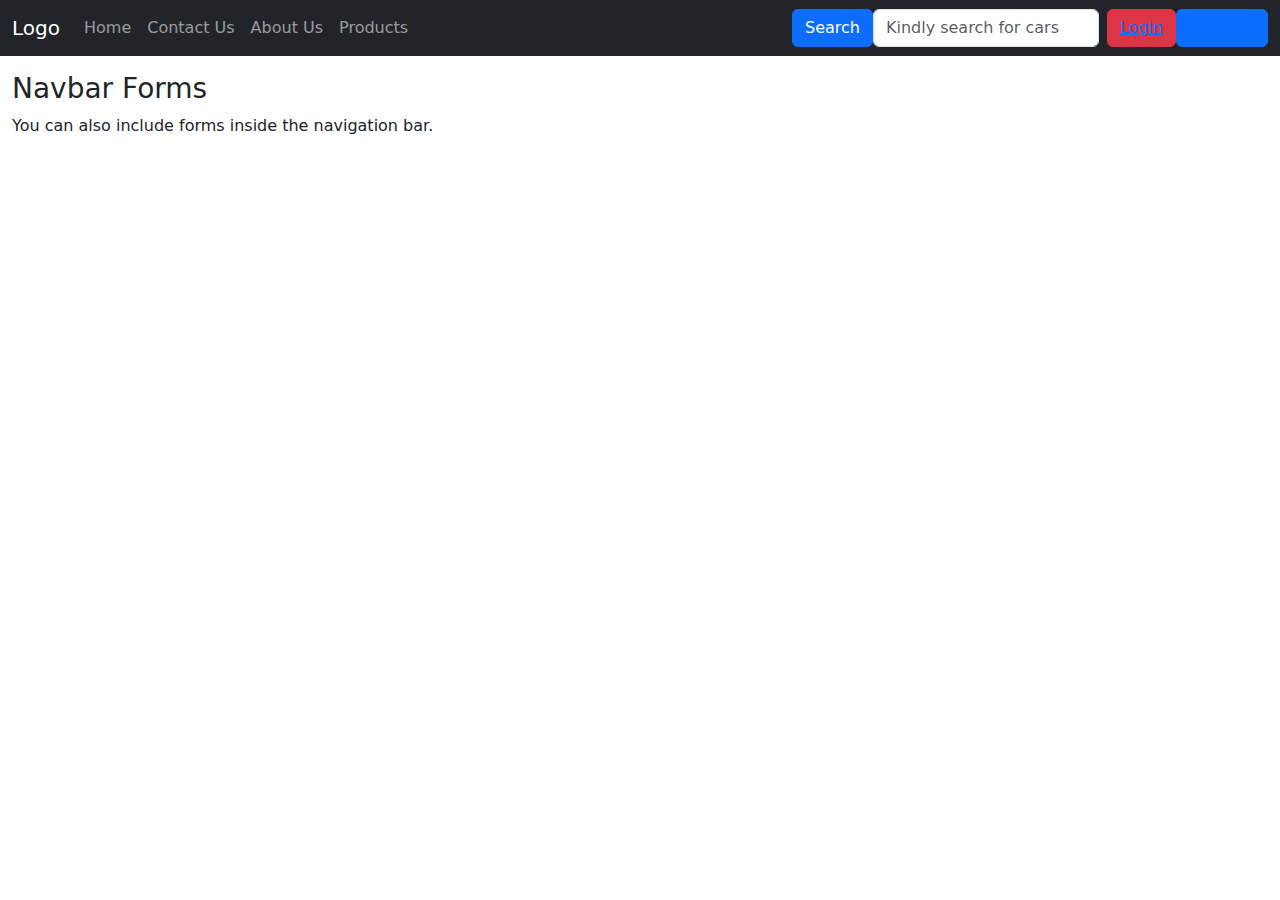
==== index.html @ 912a789f "developed the signup and login page using HTML and CSS, Bootstrap" ====
<!DOCTYPE html>
<html lang="en">
<head>


    <meta charset="UTF-8">
    <meta http-equiv="X-UA-Compatible" content="IE=edge">
    <meta name="viewport" content="width=device-width, initial-scale=1.0">
    <title>Home</title>
    <!-- style -->
    <link href="https://cdn.jsdelivr.net/npm/bootstrap@5.1.2/dist/css/bootstrap.min.css" rel="stylesheet">

    <script src="https://cdn.jsdelivr.net/npm/bootstrap@5.1.2/dist/js/bootstrap.bundle.min.js"></script>
    <link rel="stylesheet" href="style/style.css">

</head>
<body>
    <nav class="navbar navbar-expand-sm navbar-dark bg-dark">
        <div class="container-fluid">



          <a class="navbar-brand" href="javascript:void(0)">Logo</a>
          <button class="navbar-toggler" type="button" data-bs-toggle="collapse" data-bs-target="#mynavbar">
            <span class="navbar-toggler-icon"></span>
          </button>
          <div class="collapse navbar-collapse" id="mynavbar">
            <ul class="navbar-nav me-auto">
              <li class="nav-item">
                <a class="nav-link" href="javascript:void(0)">Home</a>
              </li>
              <li class="nav-item">
                <a class="nav-link" href="javascript:void(0)">Contact Us</a>
              </li>
              <li class="nav-item">
                <a class="nav-link" href="javascript:void(0)">About Us</a>
              </li>
              <li class="nav-item">
                <a class="nav-link" href="javascript:void(0)">Products</a>
              </li>
            </ul>


            <form class="d-flex"> <!-- Search button -->
                <button class="btn btn-primary" type="button">Search</button>
                <input class="form-control me-2" type="text" placeholder="Kindly search for cars">
            </form>

            <!-- Login button and singup btn -->
            <div class="d-flex">
                <button class="btn btn-danger" type="button" id=""><a href="login.html">Login</a></button>
                <br>
                <button class="btn btn-primary" type="button"><a href="login.html">Register</a></button>
            </div>
          </div>
        </div>
    </nav>



    
    

      <div class="container-fluid mt-3">
        <h3>Navbar Forms</h3>
        <p>You can also include forms inside the navigation bar.</p>
      </div>
  
  
  
  
      <!-- <script src="script/script.js"></script> -->



</body>
</html>
---- style/style.css ----
.modal-header, h4, .close {
    background-color: #5cb85c;
    color:white !important;
    text-align: center;
    font-size: 30px;
  }
  .modal-footer {
    background-color: #f9f9f9;
  }
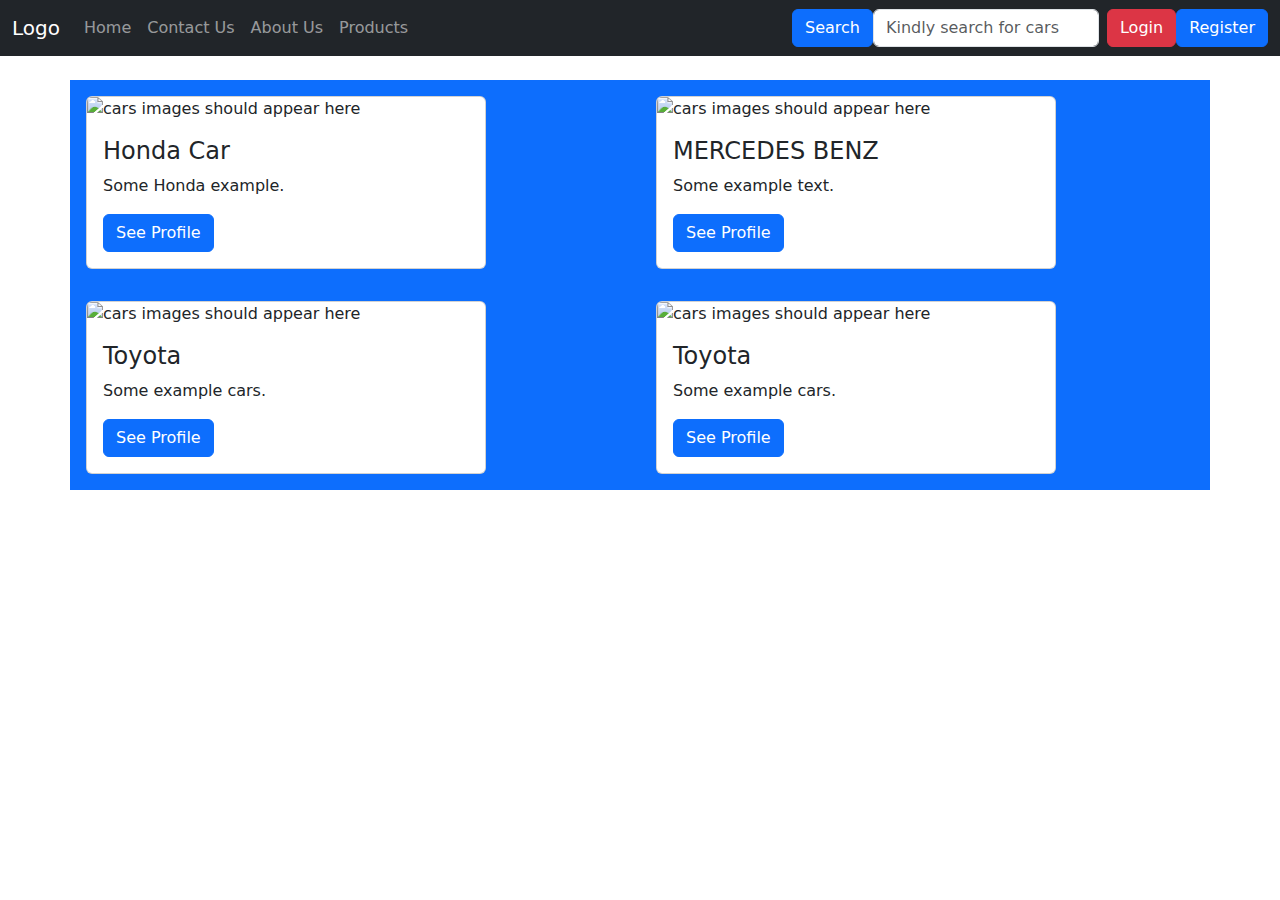
==== commit b585203b: "Added the card to showcase the cars in home page" ====
--- a/index.html
+++ b/index.html
@@ -56,17 +56,93 @@
         </div>
     </nav>
 
+    <br>
+
+        <!-- Show the cars here -->
+    <div class="container">
+
+        <div class="row">
+            <div class="col p-3 bg-primary">
+
+                <div class="card" style="width:400px" >
+                    <img class="card-img-top" src="" alt="cars images should appear here">
+                    <div class="card-body">
+                    <h4 class="card-title">Honda Car</h4>
+                    <p class="card-text">Some Honda example.</p>
+                    <a href="#" class="btn btn-primary">See Profile</a>
+                    </div>
+                </div>
+            </div>
+                <br>
+            <div class="col p-3 bg-primary">
+                <div class="card" style="width:400px">
+                    <img class="card-img-top" src="" alt="cars images should appear here">
+                    <div class="card-body">
+                    <h4 class="card-title">MERCEDES BENZ</h4>
+                    <p class="card-text">Some example text.</p>
+                    <a href="#" class="btn btn-primary">See Profile</a>
+                    </div>
+                </div>
+            </div>
+
+            <br>
+
+            <div class="col p-3 bg-primary">
+                <div class="card" style="width:400px">
+                    <img class="card-img-top" src="" alt="cars images should appear here">
+                    <div class="card-body">
+                    <h4 class="card-title"> Toyota</h4>
+                    <p class="card-text">Some example cars.</p>
+                    <a href="#" class="btn btn-primary">See Profile</a>
+                    </div>
+                </div>
+            </div>
+
+            <div class="col p-3 bg-primary">
+                <div class="card" style="width:400px">
+                    <img class="card-img-top" src="" alt="cars images should appear here">
+                    <div class="card-body">
+                    <h4 class="card-title"> Toyota</h4>
+                    <p class="card-text">Some example cars.</p>
+                    <a href="#" class="btn btn-primary">See Profile</a>
+                    </div>
+                </div>
+            </div>
 
 
-    
-    
 
-      <div class="container-fluid mt-3">
-        <h3>Navbar Forms</h3>
-        <p>You can also include forms inside the navigation bar.</p>
-      </div>
-  
-  
+
+
+
+
+
+
+        </div>
+
+
+
+
+
+
+
+    </div>
+
+
+
+
+
+
+
+
+
+
+
+
+
+
+
+
+
   
   
       <!-- <script src="script/script.js"></script> -->
--- a/style/style.css
+++ b/style/style.css
@@ -1,9 +1,4 @@
-.modal-header, h4, .close {
-    background-color: #5cb85c;
-    color:white !important;
-    text-align: center;
-    font-size: 30px;
-  }
-  .modal-footer {
-    background-color: #f9f9f9;
-  }+button a{
+    color: #ffffff;
+    text-decoration: none;
+}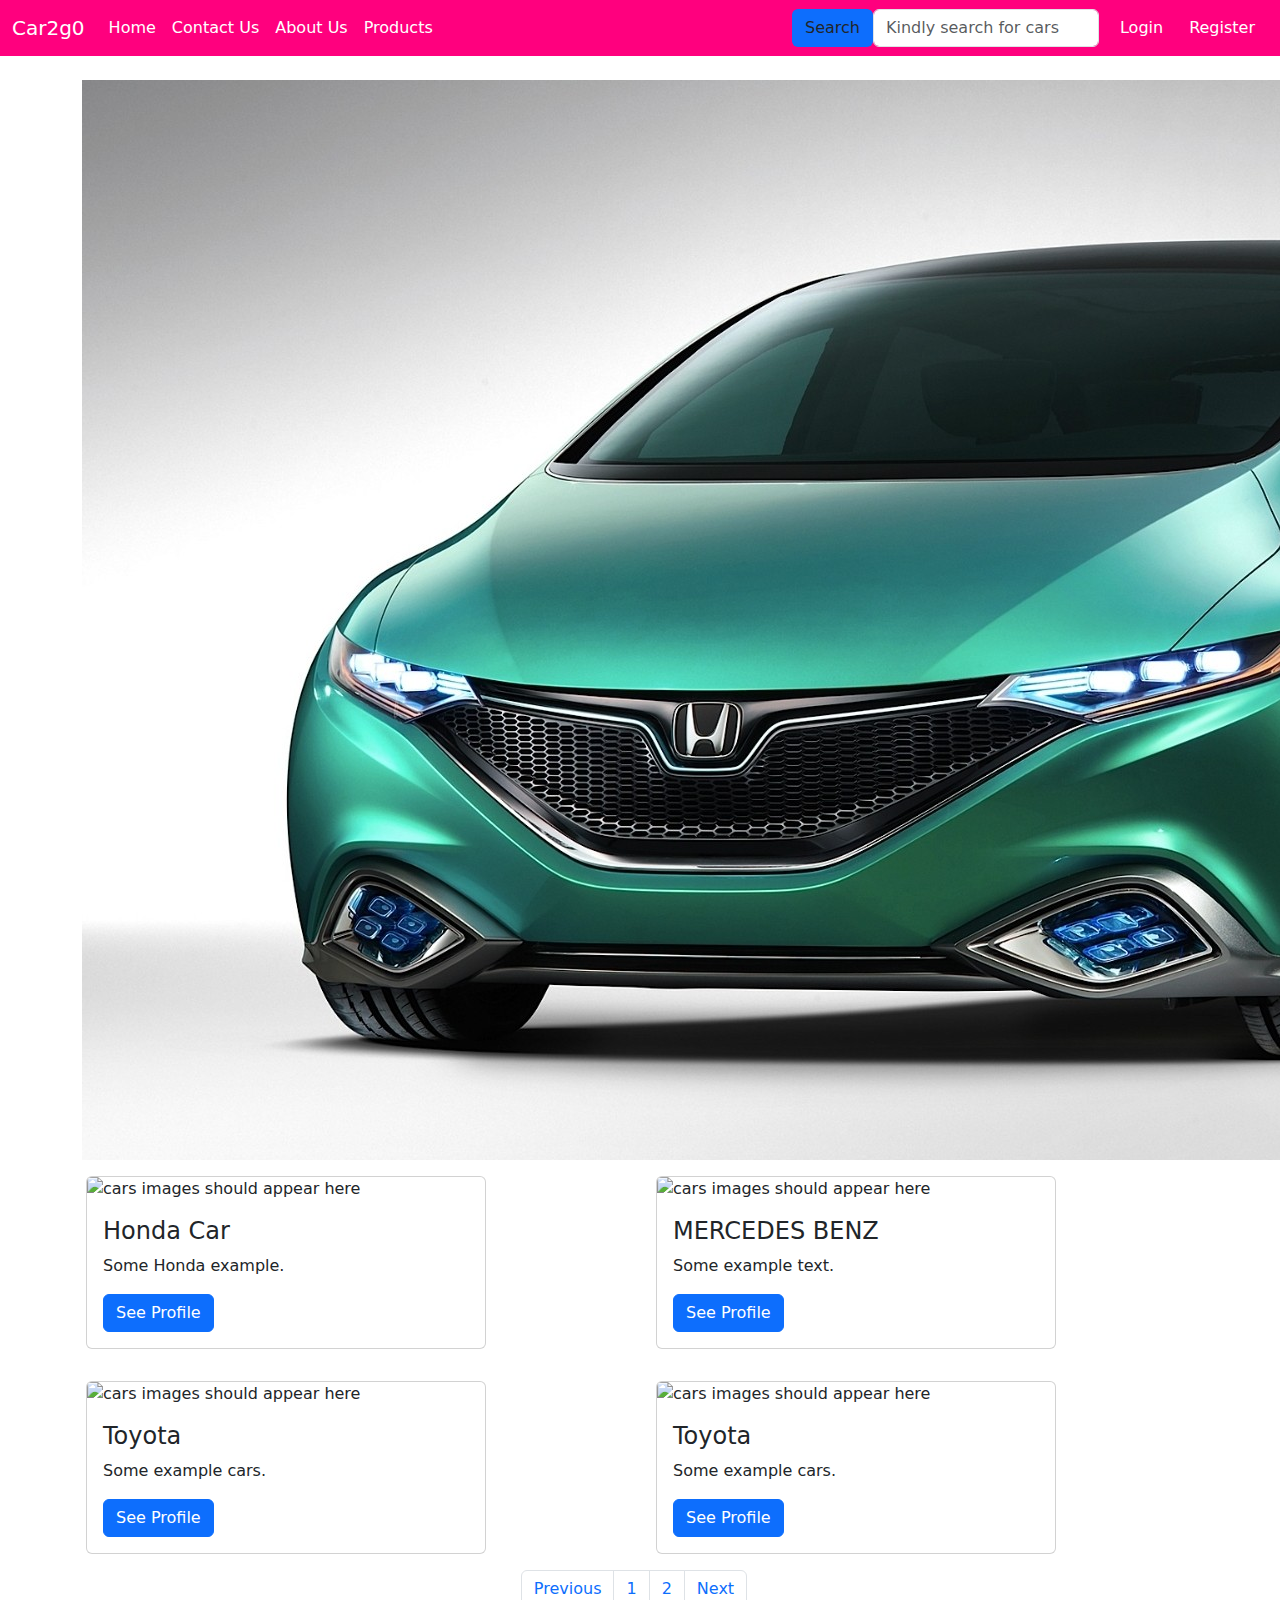
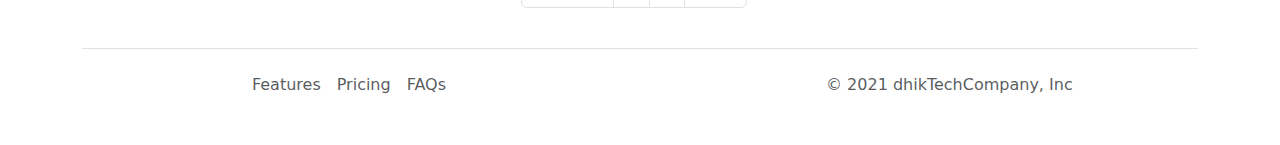
==== commit 290313df: "fixed the contact us link and home page link" ====
--- a/index.html
+++ b/index.html
@@ -15,42 +15,42 @@
 
 </head>
 <body>
-    <nav class="navbar navbar-expand-sm navbar-dark bg-dark">
+    <nav class="navbar navbar-expand-sm navbar-dark bg-pink">
         <div class="container-fluid">
 
 
 
-          <a class="navbar-brand" href="javascript:void(0)">Logo</a>
+          <a class="navbar-brand" href="javascript:void(0)">Car2g0</a>
           <button class="navbar-toggler" type="button" data-bs-toggle="collapse" data-bs-target="#mynavbar">
             <span class="navbar-toggler-icon"></span>
           </button>
           <div class="collapse navbar-collapse" id="mynavbar">
             <ul class="navbar-nav me-auto">
               <li class="nav-item">
-                <a class="nav-link" href="javascript:void(0)">Home</a>
+                <a class="nav-link text-white" href="index.html">Home</a>
               </li>
               <li class="nav-item">
-                <a class="nav-link" href="javascript:void(0)">Contact Us</a>
+                <a class="nav-link text-white" href="contactus.html">Contact Us</a>
               </li>
               <li class="nav-item">
-                <a class="nav-link" href="javascript:void(0)">About Us</a>
+                <a class="nav-link text-white" href="javascript:void(0)">About Us</a>
               </li>
               <li class="nav-item">
-                <a class="nav-link" href="javascript:void(0)">Products</a>
+                <a class="nav-link text-white" href="javascript:void(0)">Products</a>
               </li>
             </ul>
 
 
             <form class="d-flex"> <!-- Search button -->
-                <button class="btn btn-primary" type="button">Search</button>
+                <button class="btn bg-primary" type="button">Search</button>
                 <input class="form-control me-2" type="text" placeholder="Kindly search for cars">
             </form>
 
             <!-- Login button and singup btn -->
             <div class="d-flex">
-                <button class="btn btn-danger" type="button" id=""><a href="login.html">Login</a></button>
+                <button class="btn bg-pink" type="button" id=""><a href="login.html">Login</a></button>
                 <br>
-                <button class="btn btn-primary" type="button"><a href="login.html">Register</a></button>
+                <button class="btn bg-pink" type="button"><a href="signin.html">Register</a></button>
             </div>
           </div>
         </div>
@@ -61,11 +61,15 @@
         <!-- Show the cars here -->
     <div class="container">
 
+        <img src="/images/honda.jpg">
+
+
+
         <div class="row">
-            <div class="col p-3 bg-primary">
+            <div class="col p-3">
 
                 <div class="card" style="width:400px" >
-                    <img class="card-img-top" src="" alt="cars images should appear here">
+                    <img class="card-img-top img-fluid" src="/images/honda.png" alt="cars images should appear here">
                     <div class="card-body">
                     <h4 class="card-title">Honda Car</h4>
                     <p class="card-text">Some Honda example.</p>
@@ -74,7 +78,7 @@
                 </div>
             </div>
                 <br>
-            <div class="col p-3 bg-primary">
+            <div class="col p-3">
                 <div class="card" style="width:400px">
                     <img class="card-img-top" src="" alt="cars images should appear here">
                     <div class="card-body">
@@ -87,7 +91,7 @@
 
             <br>
 
-            <div class="col p-3 bg-primary">
+            <div class="col p-3">
                 <div class="card" style="width:400px">
                     <img class="card-img-top" src="" alt="cars images should appear here">
                     <div class="card-body">
@@ -98,7 +102,7 @@
                 </div>
             </div>
 
-            <div class="col p-3 bg-primary">
+            <div class="col p-3 ">
                 <div class="card" style="width:400px">
                     <img class="card-img-top" src="" alt="cars images should appear here">
                     <div class="card-body">
@@ -110,7 +114,14 @@
             </div>
 
 
+                    <!-- pagination -->
 
+            <ul class="pagination justify-content-center">
+                <li class="page-item"><a class="page-link" href="javascript:void(0);">Previous</a></li>
+                <li class="page-item"><a class="page-link" href="javascript:void(0);">1</a></li>
+                <li class="page-item"><a class="page-link" href="javascript:void(0);">2</a></li>
+                <li class="page-item"><a class="page-link" href="javascript:void(0);">Next</a></li>
+            </ul>
 
 
 
@@ -134,6 +145,28 @@
 
 
 
+    <div class="container">
+        <footer class="d-flex flex-wrap justify-content-between align-items-center py-3 my-4 border-top">
+              
+          <ul class="nav col-md-4 justify-content-end">
+            <li class="nav-item"><a href="#" class="nav-link px-2 text-muted">Features</a></li>
+            <li class="nav-item"><a href="#" class="nav-link px-2 text-muted">Pricing</a></li>
+            <li class="nav-item"><a href="#" class="nav-link px-2 text-muted">FAQs</a></li>
+          </ul>
+
+
+          <p class="col-md-4 mb-0 text-muted">&copy; 2021 dhikTechCompany, Inc</p>
+
+
+
+
+
+
+
+        </footer>
+      </div>
+      
+
 
 
 
--- a/style/style.css
+++ b/style/style.css
@@ -1,4 +1,16 @@
 button a{
     color: #ffffff;
     text-decoration: none;
+
+}
+
+* {
+    /* background-color: #FF007E; */
+}
+
+/* give the header a pink color */
+
+.bg-pink{
+    background-color: #FF007E;
+
 }